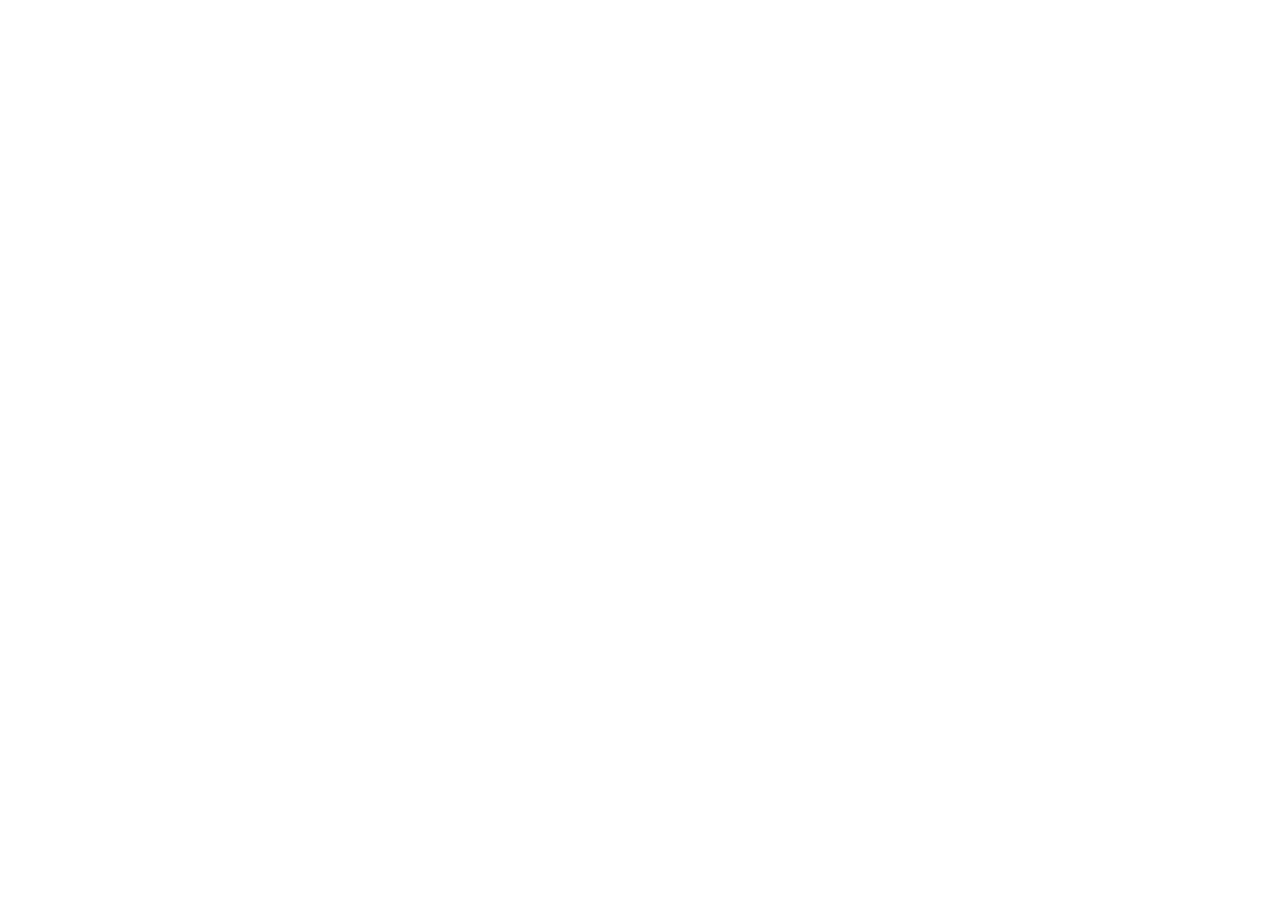
==== aboutme.html @ 00a8aaeb "add aboutme.html" ====
<!DOCTYPE html>
<html lang="en">

<head>
    <meta charset="UTF-8">
    <meta name="viewport" content="width=device-width, initial-scale=1.0">
    <link href="https://cdn.jsdelivr.net/npm/bootstrap@5.3.8/dist/css/bootstrap.min.css" rel="stylesheet"
        integrity="sha384-sRIl4kxILFvY47J16cr9ZwB07vP4J8+LH7qKQnuqkuIAvNWLzeN8tE5YBujZqJLB" crossorigin="anonymous">
        <link rel="stylesheet" href="https://cdn.jsdelivr.net/npm/bootstrap-icons@1.13.1/font/bootstrap-icons.min.css">
    <link href="./styles/style.css" rel="stylesheet">
    <title>about me</title>
</head>

<body>

    <nav>
        <div id="navBarContainer"></div>
    </nav>


    <footer>
        <div id="footerContainer"></div>
    </footer>

    <script src="./js/footer.js"></script>
    <script src="./js/navbar.js"></script>
    <script src="https://cdn.jsdelivr.net/npm/bootstrap@5.3.8/dist/js/bootstrap.bundle.min.js"
        integrity="sha384-FKyoEForCGlyvwx9Hj09JcYn3nv7wiPVlz7YYwJrWVcXK/BmnVDxM+D2scQbITxI"
        crossorigin="anonymous"></script>
</body>

</html>
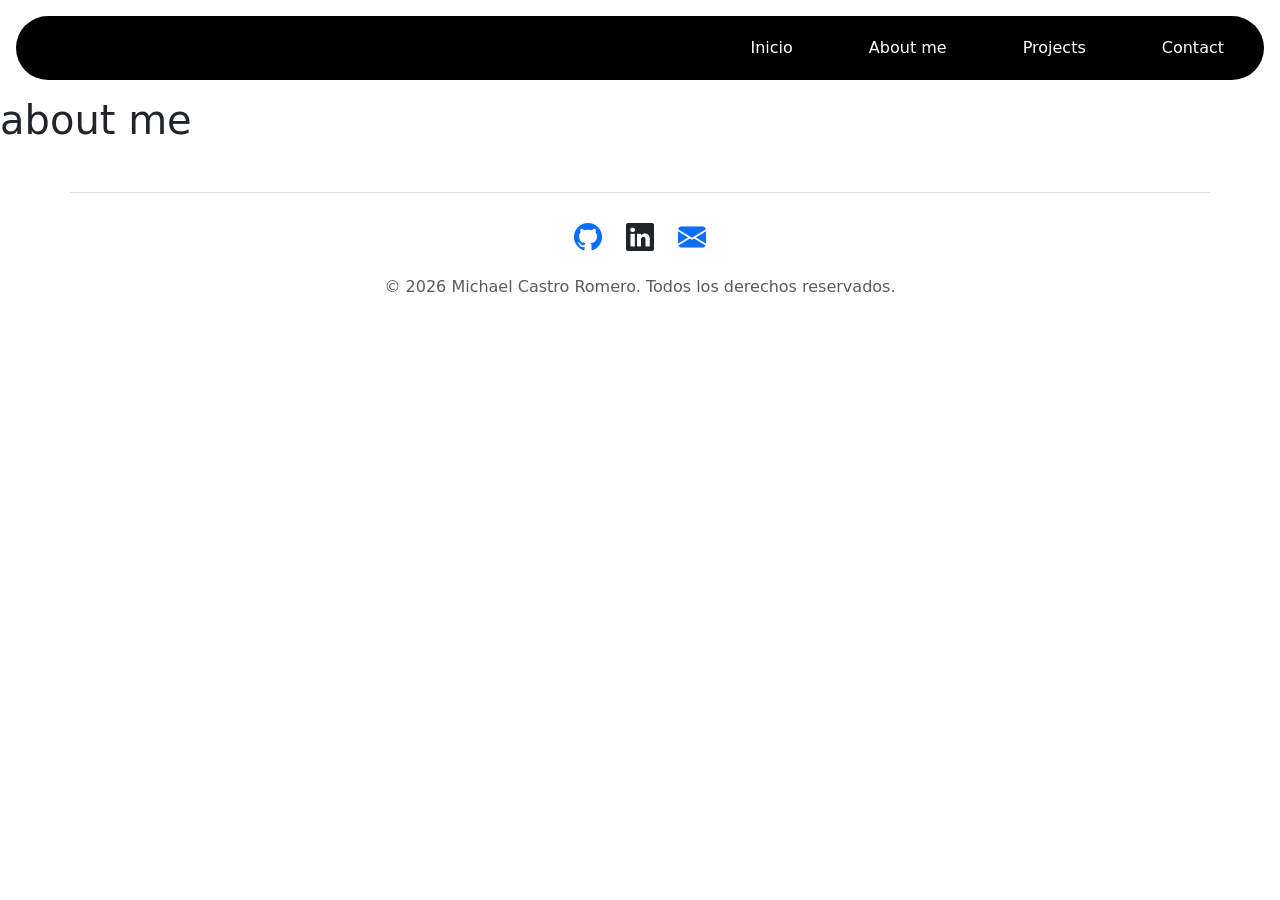
==== commit 5adf30ad: "changes" ====
--- a/aboutme.html
+++ b/aboutme.html
@@ -16,7 +16,7 @@
     <nav>
         <div id="navBarContainer"></div>
     </nav>
-
+        <h1>about me</h1>
 
     <footer>
         <div id="footerContainer"></div>
--- a/styles/style.css
+++ b/styles/style.css
@@ -0,0 +1,24 @@
+body{
+    background-color: rgb(255, 255, 255);
+}
+
+
+
+
+
+
+
+#navBar{
+    background-color: rgb(0, 0, 0);
+    border-radius: 50px;
+}
+
+#navBar a {
+    padding: 20px;
+    margin-right:20px ;
+    color: white;
+}
+
+#navBar a:hover {
+    color: aqua;
+}
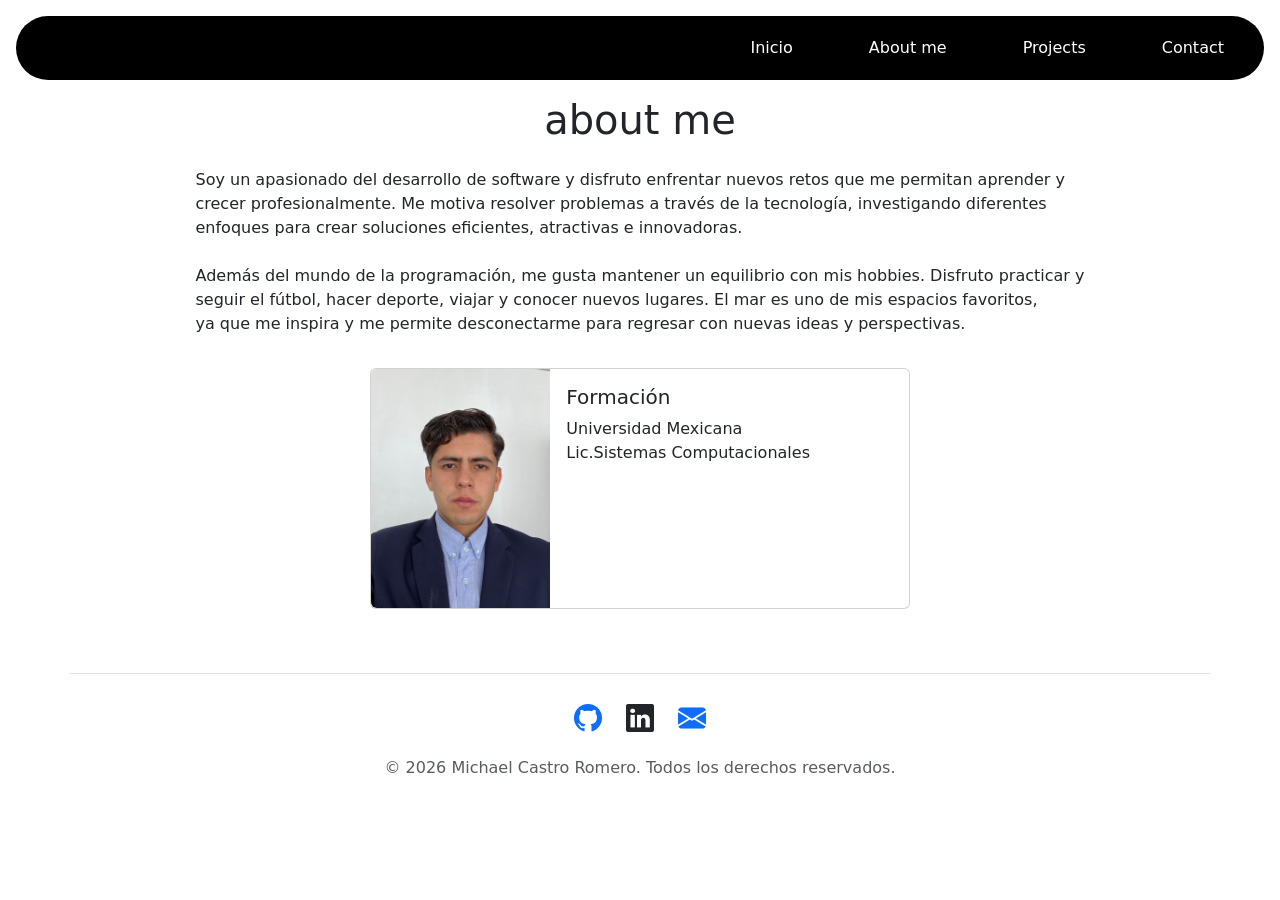
==== commit 58f4e7c2: "Add aboutme.html structure elements" ====
--- a/aboutme.html
+++ b/aboutme.html
@@ -6,7 +6,7 @@
     <meta name="viewport" content="width=device-width, initial-scale=1.0">
     <link href="https://cdn.jsdelivr.net/npm/bootstrap@5.3.8/dist/css/bootstrap.min.css" rel="stylesheet"
         integrity="sha384-sRIl4kxILFvY47J16cr9ZwB07vP4J8+LH7qKQnuqkuIAvNWLzeN8tE5YBujZqJLB" crossorigin="anonymous">
-        <link rel="stylesheet" href="https://cdn.jsdelivr.net/npm/bootstrap-icons@1.13.1/font/bootstrap-icons.min.css">
+    <link rel="stylesheet" href="https://cdn.jsdelivr.net/npm/bootstrap-icons@1.13.1/font/bootstrap-icons.min.css">
     <link href="./styles/style.css" rel="stylesheet">
     <title>about me</title>
 </head>
@@ -16,7 +16,36 @@
     <nav>
         <div id="navBarContainer"></div>
     </nav>
+
+    <div class=" d-flex flex-column align-items-center gap-3">
         <h1>about me</h1>
+        <p>
+            Soy un apasionado del desarrollo de software y disfruto enfrentar nuevos retos que me permitan aprender y<br>
+            crecer profesionalmente. Me motiva resolver problemas a través de la tecnología, investigando diferentes<br>
+            enfoques para crear soluciones eficientes, atractivas e innovadoras.<br>
+            <br>
+            Además del mundo de la programación, me gusta mantener un equilibrio con mis hobbies. Disfruto practicar y<br>
+            seguir el fútbol, hacer deporte, viajar y conocer nuevos lugares. El mar es uno de mis espacios favoritos,<br>
+            ya que me inspira y me permite desconectarme para regresar con nuevas ideas y perspectivas.<br>
+        </p>
+        <div class="card mb-3" style="max-width: 540px;">
+            <div class="row g-0">
+                <div class="col-md-4">
+                    <img src="./assets/Michael.jfif" class="img-fluid rounded-start" alt="...">
+                </div>
+                <div class="col-md-8">
+                    <div class="card-body">
+                        <h5 class="card-title">Formación</h5>
+                        <p class="card-text">Universidad Mexicana <br> 
+                                            Lic.Sistemas Computacionales</p>
+                        <p class="card-text"><small class="text-body-secondary"></small></p>
+                    </div>
+                </div>
+            </div>
+        </div>
+
+    </div>
+
 
     <footer>
         <div id="footerContainer"></div>
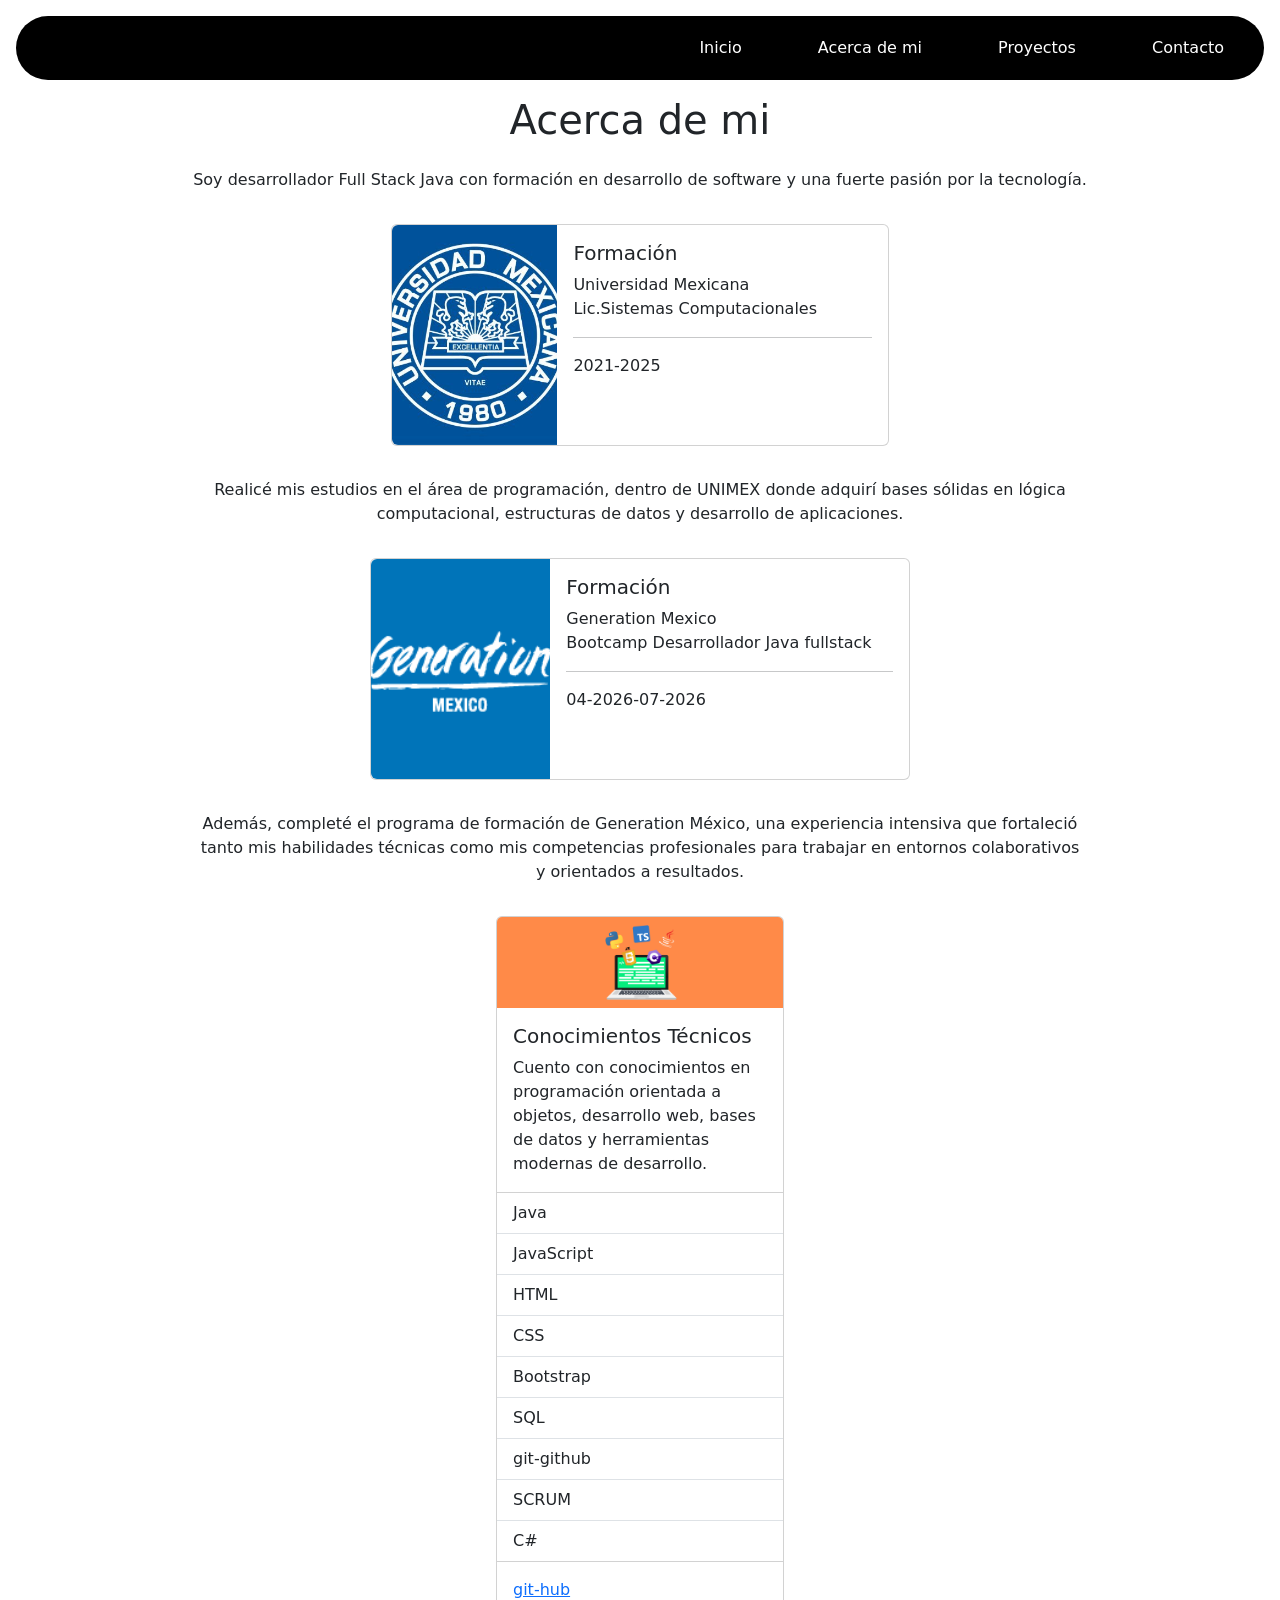
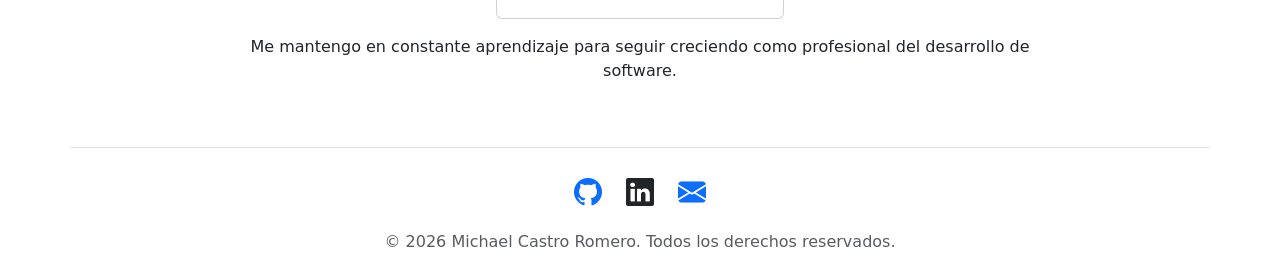
==== commit 2256a604: "changes" ====
--- a/aboutme.html
+++ b/aboutme.html
@@ -8,7 +8,7 @@
         integrity="sha384-sRIl4kxILFvY47J16cr9ZwB07vP4J8+LH7qKQnuqkuIAvNWLzeN8tE5YBujZqJLB" crossorigin="anonymous">
     <link rel="stylesheet" href="https://cdn.jsdelivr.net/npm/bootstrap-icons@1.13.1/font/bootstrap-icons.min.css">
     <link href="./styles/style.css" rel="stylesheet">
-    <title>about me</title>
+    <title>Aceca de mi</title>
 </head>
 
 <body>
@@ -18,33 +18,87 @@
     </nav>
 
     <div class=" d-flex flex-column align-items-center gap-3">
-        <h1>about me</h1>
-        <p>
-            Soy un apasionado del desarrollo de software y disfruto enfrentar nuevos retos que me permitan aprender y<br>
-            crecer profesionalmente. Me motiva resolver problemas a través de la tecnología, investigando diferentes<br>
-            enfoques para crear soluciones eficientes, atractivas e innovadoras.<br>
-            <br>
-            Además del mundo de la programación, me gusta mantener un equilibrio con mis hobbies. Disfruto practicar y<br>
-            seguir el fútbol, hacer deporte, viajar y conocer nuevos lugares. El mar es uno de mis espacios favoritos,<br>
-            ya que me inspira y me permite desconectarme para regresar con nuevas ideas y perspectivas.<br>
+        <h1>Acerca de mi</h1>
+        <p class="txtAbout">
+            Soy desarrollador Full Stack Java con formación en desarrollo de software y una fuerte pasión por la
+            tecnología.
         </p>
         <div class="card mb-3" style="max-width: 540px;">
             <div class="row g-0">
-                <div class="col-md-4">
-                    <img src="./assets/Michael.jfif" class="img-fluid rounded-start" alt="...">
+                <div class="col-md-4 img-container">
+                    <img src="./assets/mexicana.jpg" class="card-img-custom rounded-start h-100" alt="mexicanaimg">
                 </div>
                 <div class="col-md-8">
                     <div class="card-body">
                         <h5 class="card-title">Formación</h5>
-                        <p class="card-text">Universidad Mexicana <br> 
-                                            Lic.Sistemas Computacionales</p>
+                        <p class="card-text">Universidad Mexicana <br>
+                            Lic.Sistemas Computacionales</p>
+                        <hr>
+                        <p class="card-text">2021-2025</p>
                         <p class="card-text"><small class="text-body-secondary"></small></p>
                     </div>
                 </div>
             </div>
+        </div><!-- Card -->
+
+        <p class="txtAbout text-center">Realicé mis estudios en el área de programación, dentro de UNIMEX donde adquirí
+            bases
+            sólidas en lógica<br>
+            computacional, estructuras de datos y desarrollo de aplicaciones.
+        </p>
+        <div class="card mb-3" style="max-width: 540px;">
+            <div class="row g-0">
+                <div class="col-md-4 img-container">
+                    <img src="./assets/generation.png" class="card-img-custom rounded-start" alt="generation image">
+                </div>
+                <div class="col-md-8">
+                    <div class="card-body">
+                        <h5 class="card-title">Formación</h5>
+                        <p class="card-text">Generation Mexico<br>
+                            Bootcamp Desarrollador Java fullstack</p>
+                        <hr>
+                        <p class="card-text">04-2026-07-2026</p>
+                        <p class="card-text"><small class="text-body-secondary"></small></p>
+                    </div>
+                </div>
+            </div>
+        </div><!-- Card -->
+        <p class="txtAbout text-center">
+            Además, completé el programa de formación de Generation México, una experiencia intensiva que fortaleció<br>
+            tanto mis habilidades técnicas como mis competencias profesionales para trabajar en entornos
+            colaborativos<br>
+            y orientados a resultados.<br></p>
+
+        <div class="card" style="width: 18rem;">
+            <img src="./assets/Frame-57.png" class="card-img-top" alt="...">
+            <div class="card-body">
+                <h5 class="card-title">Conocimientos Técnicos</h5>
+                <p class="card-text"> Cuento con conocimientos en programación orientada a objetos, desarrollo web,
+                    bases de datos y herramientas modernas de desarrollo.</p>
+            </div>
+            <ul class="list-group list-group-flush">
+                <li class="list-group-item">Java</li>
+                <li class="list-group-item">JavaScript</li>
+                <li class="list-group-item">HTML</li>
+                <li class="list-group-item">CSS</li>
+                <li class="list-group-item">Bootstrap</li>
+                <li class="list-group-item">SQL</li>
+                <li class="list-group-item">git-github</li>
+                <li class="list-group-item">SCRUM</li>
+                <li class="list-group-item">C#</li>
+            </ul>
+            <div class="card-body">
+                <a href="https://github.com/Michaelcr-DEV" class="card-link">git-hub</a>
+            </div>
         </div>
 
+        <p class="txtAbout text-center">Me mantengo en constante aprendizaje para seguir creciendo como profesional
+            del desarrollo de <br>software.
+        </p>
     </div>
+
+
+
 
 
     <footer>
--- a/styles/style.css
+++ b/styles/style.css
@@ -3,11 +3,27 @@
 }
 
 
+#imgP{
+      width: 150px;
+    height: 150px;
+    border-radius: 50%;
+    object-fit: cover;
+}
+.txtAbout{
+    text-align: justify;
+}
 
 
+.img-container {
+    height: 220px; /* mismo alto para todas */
+    overflow: hidden;
+}
 
-
-
+.card-img-custom {
+    width: 100%;
+    height: 100%;
+    object-fit: cover;
+}
 #navBar{
     background-color: rgb(0, 0, 0);
     border-radius: 50px;
